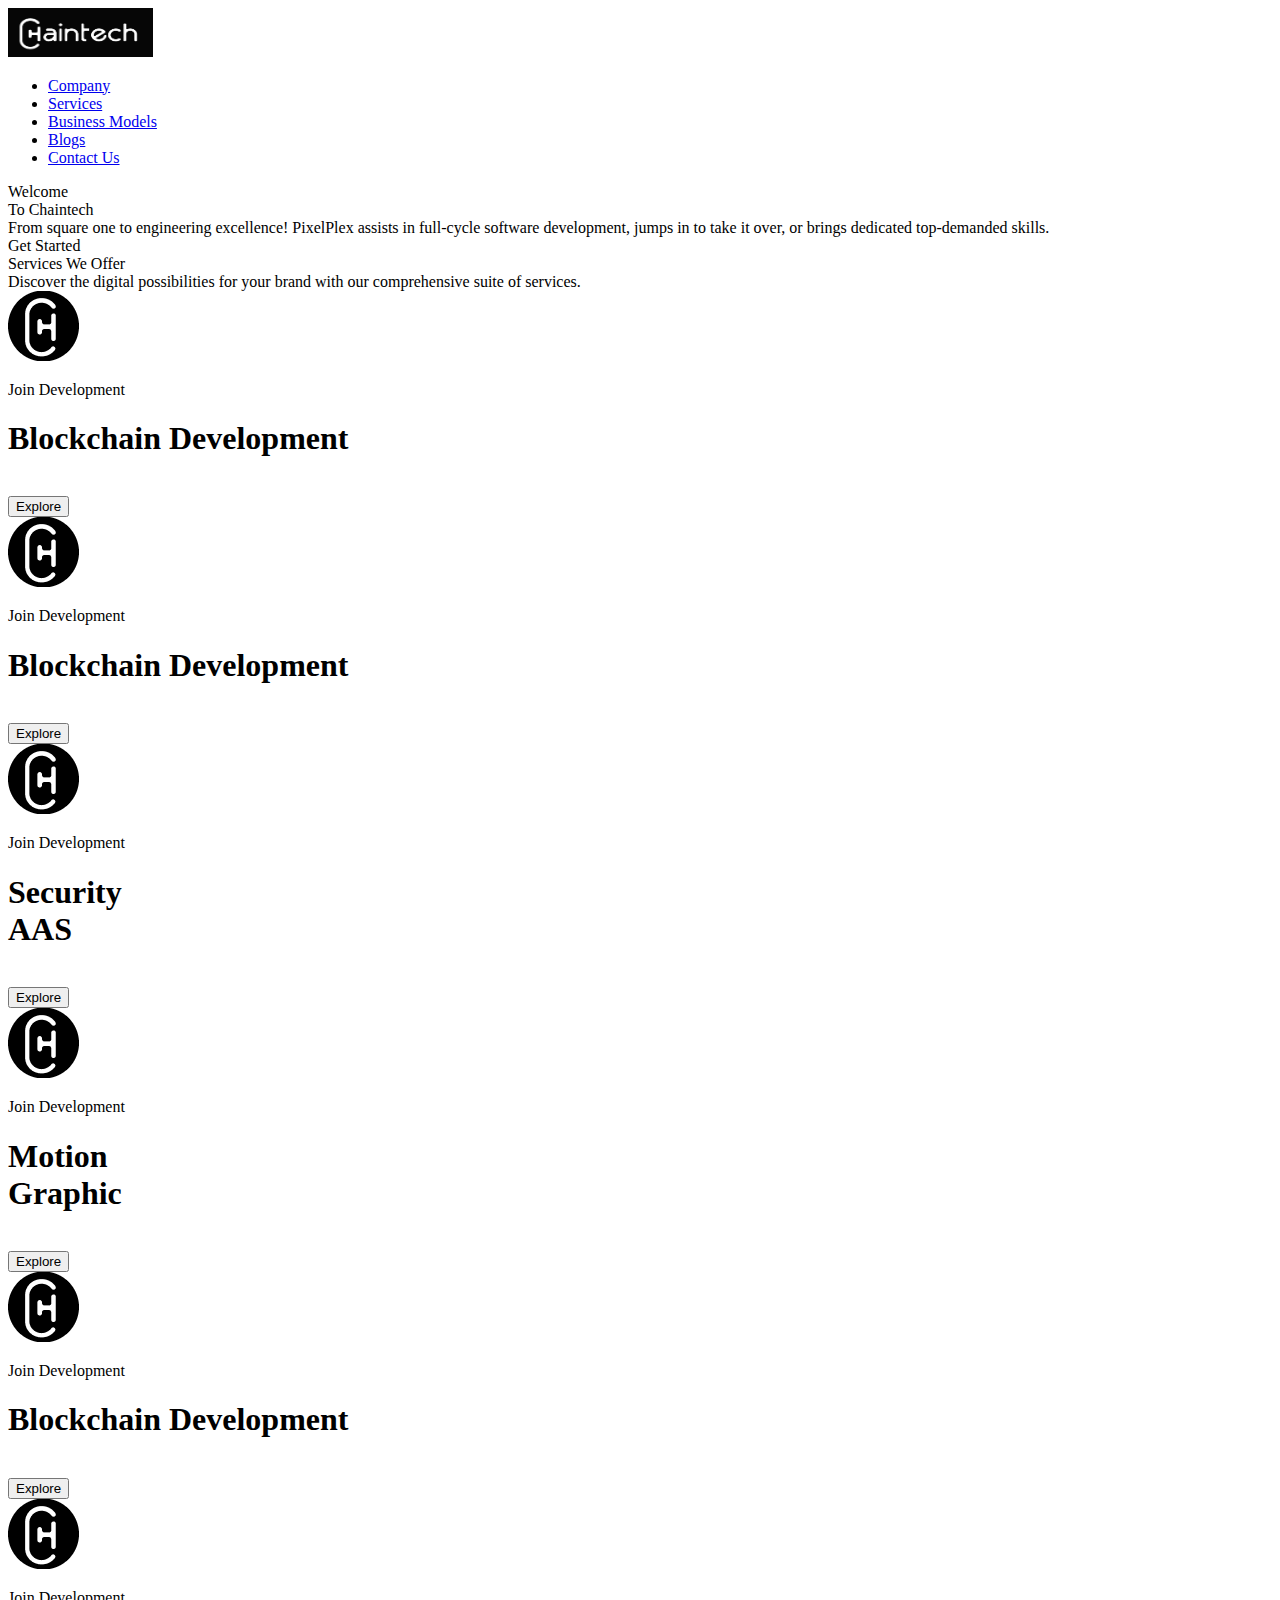
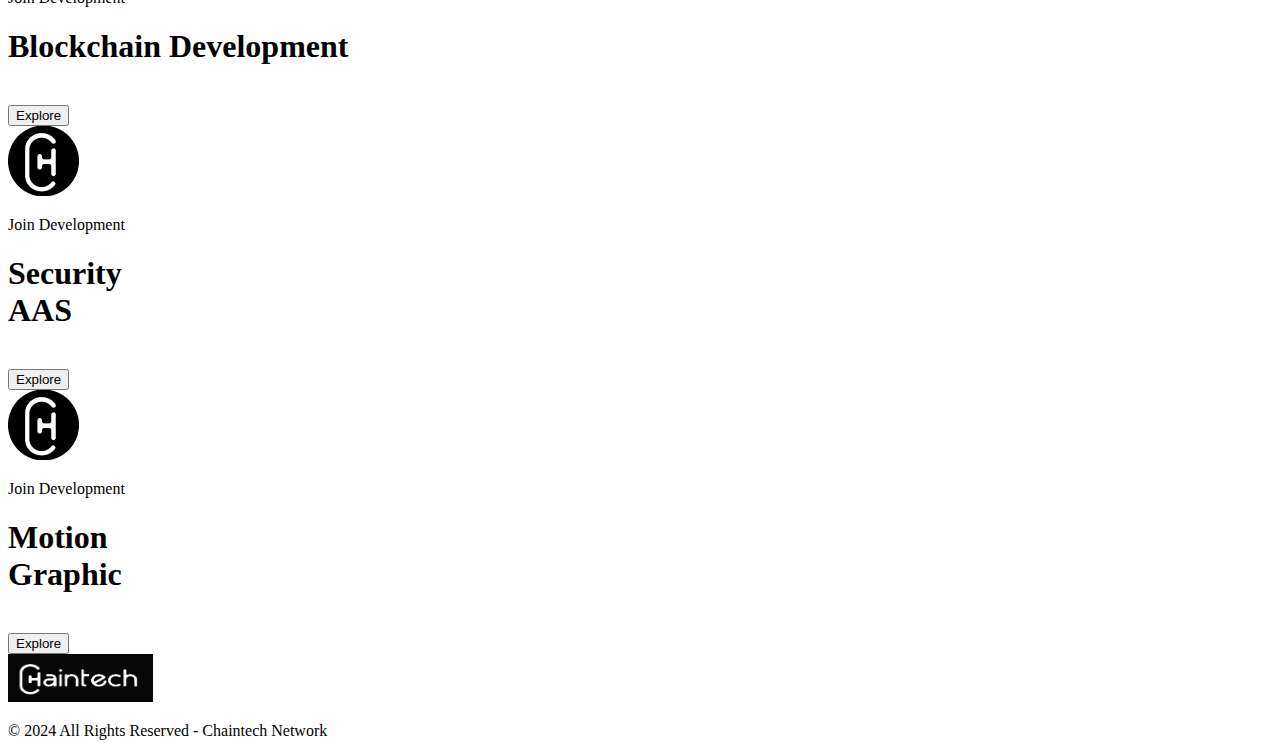
==== index.html @ 602f1abc "Add files via upload" ====
<!DOCTYPE html>
<html lang="en">
<head>
    <meta charset="UTF-8">
    <meta name="viewport" content="width=device-width, initial-scale=1.0">
    <link rel="stylesheet" href="https://cdnjs.cloudflare.com/ajax/libs/font-awesome/6.5.1/css/all.min.css" integrity="sha512-DTOQO9RWCH3ppGqcWaEA1BIZOC6xxalwEsw9c2QQeAIftl+Vegovlnee1c9QX4TctnWMn13TZye+giMm8e2LwA==" crossorigin="anonymous" referrerpolicy="no-referrer" />
    <link rel="stylesheet" href="/css/style.css">
    <title>Assignment</title>
</head>

<body>
        <!-- NAVBAR -->
        <nav>
            <div class="left-nav">
                <img src="/assets/logo.png" alt="logo" width="145px" height="48.5px">
            </div>

            <div class="right-nav">
                <ul>
                    <li class="nav-links"><a href="#" class="active">Company</a></li>
                    <li class="nav-links"><a href="#">Services</a></li>
                    <li class="nav-links"><a href="#">Business Models</a></li>
                    <li class="nav-links"><a href="#">Blogs</a></li>
                    <li class="nav-links"><a href="#">Contact Us</a></li>
                </ul>
            </div>
        </nav>


        <!-- HeroSection -->
        <div class="container">
            <div class="head">
                <div class="cont-one">Welcome</div>
                <div class="cont-two">To <span class="gradient">Chaintech</span></div>
                <div class="cont-three">From square one to engineering excellence! PixelPlex assists in full-cycle software development, jumps in to take it over, or brings dedicated top-demanded skills.</div>
                <div class="cont-four">Get Started <i class='fas fa-arrow-circle-right arrow'></i></div>
            </div>
        </div>


        <!-- Main Section -->
        <div class="section">
            <div class="hero-cont">
                <div class="service">
                    <div class="service-1">Services We Offer</div>
                    <div class="service-2">Discover the digital possibilities for your brand with our comprehensive suite of services.</div>
                </div>

                <div class="cards">
                    <div class="card c-1-color">
                        <div class="card-1">
                            <img src="/assets/circle-logo.png" alt="logo">
                            <p>Join Development</p>
                        </div>
                        <div class="card-2">
                            <h1>Blockchain Development</h1>
                            <img src="https://s3-alpha-sig.figma.com/img/7dc1/1c04/de59a4b2a378c99fbc44b9f25b66ab5f?Expires=1712534400&Key-Pair-Id=APKAQ4GOSFWCVNEHN3O4&Signature=hq4P9IvWH1wOWOOhzN23MZjF5Ruu1~[base64]~4Oo69VAyQ-a7a5OFK-Aix8ZKBjzykqL8PjyPSSWGfjFGxMJciftw__" alt="">
                        </div>
                        <div class="card-3">
                            <button>Explore <i class='fas fa-arrow-circle-right arrow'></i></button>
                        </div>
                    </div>

                    <div class="card c-2-color">
                        <div class="card-1">
                            <img src="/assets/circle-logo.png" alt="logo">
                            <p>Join Development</p>
                        </div>
                        <div class="card-2">
                            <h1>Blockchain Development</h1>
                            <img src="https://s3-alpha-sig.figma.com/img/1603/85d0/896a075f524b10272ca35ff215b26f21?Expires=1712534400&Key-Pair-Id=APKAQ4GOSFWCVNEHN3O4&Signature=QI4v4zligdHks93y57LaD5MYdy6KHjrUpzUAxGtSi1478-fRrcI~[base64]~zFBwA4RObBpLD3JdKisrkR7xDiPu86cPItZThj-z6wH2TANB4N1SFBgsaCSaA-XdCkUYiPXmK6Q5~bJrw__" alt="">
                        </div>
                        <div class="card-3">
                            <button>Explore <i class='fas fa-arrow-circle-right arrow'></i></button>
                        </div>
                    </div>
                    <div class="card c-3-color">
                        <div class="card-1">
                            <img src="/assets/circle-logo.png" alt="logo">
                            <p>Join Development</p>
                        </div>
                        <div class="card-2">
                            <h1>Security<br/>AAS</h1>
                            <img src="https://s3-alpha-sig.figma.com/img/0268/6b23/06ac292f9ecdacd4fec08f6e84737791?Expires=1712534400&Key-Pair-Id=APKAQ4GOSFWCVNEHN3O4&Signature=LE2ZOa0LdKfXLframTUY3y~sOuSiXtS~2W--KsYk-iIvQ911Kg1JqDEp32yLtrjQlx4DYckFiDwPBdpPhX-5-5U5LgpRhRmqdixCvtgiEXoHkffRGvVSXFnhFO-~nGyGdTM~kjY7jHM77VtBWdjYOKhDCsY1m9Nr5RFziP6HZjGGdYF~ZBRem4mqn4FMjbPlx4hTTyU9MgDG9-nY5ebojGG5J0QimJEcCY~Z-2gfU6r-lSKxTQ9P4iiZ18b5zxcMg0SLglRfwA36B~lcg38B1QZh4Yu3Ewh7J9pUpTVppOmQMQ9vj8dGOjXz8Wk1wLJ8-Le1plKahOHgY12SM3atqA__" alt="">
                        </div>
                        <div class="card-3">
                            <button>Explore <i class='fas fa-arrow-circle-right arrow'></i></button>
                        </div>
                    </div>

                    <div class="card c-4-color">
                        <div class="card-1">
                            <img src="/assets/circle-logo.png" alt="logo">
                            <p>Join Development</p>
                        </div>
                        <div class="card-2">
                            <h1>Motion <br/> Graphic</h1>
                            <img src="https://s3-alpha-sig.figma.com/img/7eb2/4ddc/a63b1062e0deeef5e72d0f4a374ffe2a?Expires=1712534400&Key-Pair-Id=APKAQ4GOSFWCVNEHN3O4&Signature=hXjq0ATmZahpa7V6vXNfU6jH3Iks8nUmBYjt7woqH~ZjPLf9qND9xwnZdooZlB0f15aM20AyLISb5frFTLZgBzOJKD2xT9jn6h2iFvZ~8zjCmpmfUODm5OnMLjPG-phxU5qsAVt0MD8KPzf6wuumfWnS5evf~hKXCkli4J19dcUN5A~iBulxp~8pqhpmx5afIKunyOOXIs47CgSEFnpF58T~-DbsG1cyUf~9eE-7oFi5Ao~mLt-4nIiOBYuKbPBdnCWJQeeJqPIwf~YeT4yDGi96Zi2YuBORnBaW81vOCqu-cPDKKfsEHS~z6W9U4PgaznA1iZ1tG9jy8oXYYnuNgg__" alt="">
                        </div>
                        <div class="card-3">
                            <button>Explore <i class='fas fa-arrow-circle-right arrow'></i></button>
                        </div>
                    </div>

                    <div class="card c-1-color">
                        <div class="card-1">
                            <img src="/assets/circle-logo.png" alt="logo">
                            <p>Join Development</p>
                        </div>
                        <div class="card-2">
                            <h1>Blockchain Development</h1>
                            <img src="https://s3-alpha-sig.figma.com/img/7dc1/1c04/de59a4b2a378c99fbc44b9f25b66ab5f?Expires=1712534400&Key-Pair-Id=APKAQ4GOSFWCVNEHN3O4&Signature=hq4P9IvWH1wOWOOhzN23MZjF5Ruu1~[base64]~4Oo69VAyQ-a7a5OFK-Aix8ZKBjzykqL8PjyPSSWGfjFGxMJciftw__" alt="">
                        </div>
                        <div class="card-3">
                            <button>Explore <i class='fas fa-arrow-circle-right arrow'></i></button>
                        </div>
                    </div>

                    <div class="card c-2-color">
                        <div class="card-1">
                            <img src="/assets/circle-logo.png" alt="logo">
                            <p>Join Development</p>
                        </div>
                        <div class="card-2">
                            <h1>Blockchain Development</h1>
                            <img src="https://s3-alpha-sig.figma.com/img/1603/85d0/896a075f524b10272ca35ff215b26f21?Expires=1712534400&Key-Pair-Id=APKAQ4GOSFWCVNEHN3O4&Signature=QI4v4zligdHks93y57LaD5MYdy6KHjrUpzUAxGtSi1478-fRrcI~[base64]~zFBwA4RObBpLD3JdKisrkR7xDiPu86cPItZThj-z6wH2TANB4N1SFBgsaCSaA-XdCkUYiPXmK6Q5~bJrw__" alt="">
                        </div>
                        <div class="card-3">
                            <button>Explore <i class='fas fa-arrow-circle-right arrow'></i></button>
                        </div>
                    </div>
                    <div class="card c-3-color">
                        <div class="card-1">
                            <img src="/assets/circle-logo.png" alt="logo">
                            <p>Join Development</p>
                        </div>
                        <div class="card-2">
                            <h1>Security<br/>AAS</h1>
                            <img src="https://s3-alpha-sig.figma.com/img/0268/6b23/06ac292f9ecdacd4fec08f6e84737791?Expires=1712534400&Key-Pair-Id=APKAQ4GOSFWCVNEHN3O4&Signature=LE2ZOa0LdKfXLframTUY3y~sOuSiXtS~2W--KsYk-iIvQ911Kg1JqDEp32yLtrjQlx4DYckFiDwPBdpPhX-5-5U5LgpRhRmqdixCvtgiEXoHkffRGvVSXFnhFO-~nGyGdTM~kjY7jHM77VtBWdjYOKhDCsY1m9Nr5RFziP6HZjGGdYF~ZBRem4mqn4FMjbPlx4hTTyU9MgDG9-nY5ebojGG5J0QimJEcCY~Z-2gfU6r-lSKxTQ9P4iiZ18b5zxcMg0SLglRfwA36B~lcg38B1QZh4Yu3Ewh7J9pUpTVppOmQMQ9vj8dGOjXz8Wk1wLJ8-Le1plKahOHgY12SM3atqA__" alt="">
                        </div>
                        <div class="card-3">
                            <button>Explore <i class='fas fa-arrow-circle-right arrow'></i></button>
                        </div>
                    </div>

                    <div class="card c-4-color">
                        <div class="card-1">
                            <img src="/assets/circle-logo.png" alt="logo">
                            <p>Join Development</p>
                        </div>
                        <div class="card-2">
                            <h1>Motion <br/> Graphic</h1>
                            <img src="https://s3-alpha-sig.figma.com/img/7eb2/4ddc/a63b1062e0deeef5e72d0f4a374ffe2a?Expires=1712534400&Key-Pair-Id=APKAQ4GOSFWCVNEHN3O4&Signature=hXjq0ATmZahpa7V6vXNfU6jH3Iks8nUmBYjt7woqH~ZjPLf9qND9xwnZdooZlB0f15aM20AyLISb5frFTLZgBzOJKD2xT9jn6h2iFvZ~8zjCmpmfUODm5OnMLjPG-phxU5qsAVt0MD8KPzf6wuumfWnS5evf~hKXCkli4J19dcUN5A~iBulxp~8pqhpmx5afIKunyOOXIs47CgSEFnpF58T~-DbsG1cyUf~9eE-7oFi5Ao~mLt-4nIiOBYuKbPBdnCWJQeeJqPIwf~YeT4yDGi96Zi2YuBORnBaW81vOCqu-cPDKKfsEHS~z6W9U4PgaznA1iZ1tG9jy8oXYYnuNgg__" alt="">
                        </div>
                        <div class="card-3">
                            <button>Explore <i class='fas fa-arrow-circle-right arrow'></i></button>
                        </div>
                    </div>


                </div>
            </div>
        </div>

        <!-- Footer -->
        <footer>
            <img src="/assets/logo.png" alt="logo"  width="145px" height="48.5px" >
            <div class="hr"></div>
            <p>© 2024 All Rights Reserved -  Chaintech Network</p>
        </footer>

</body>
</html>
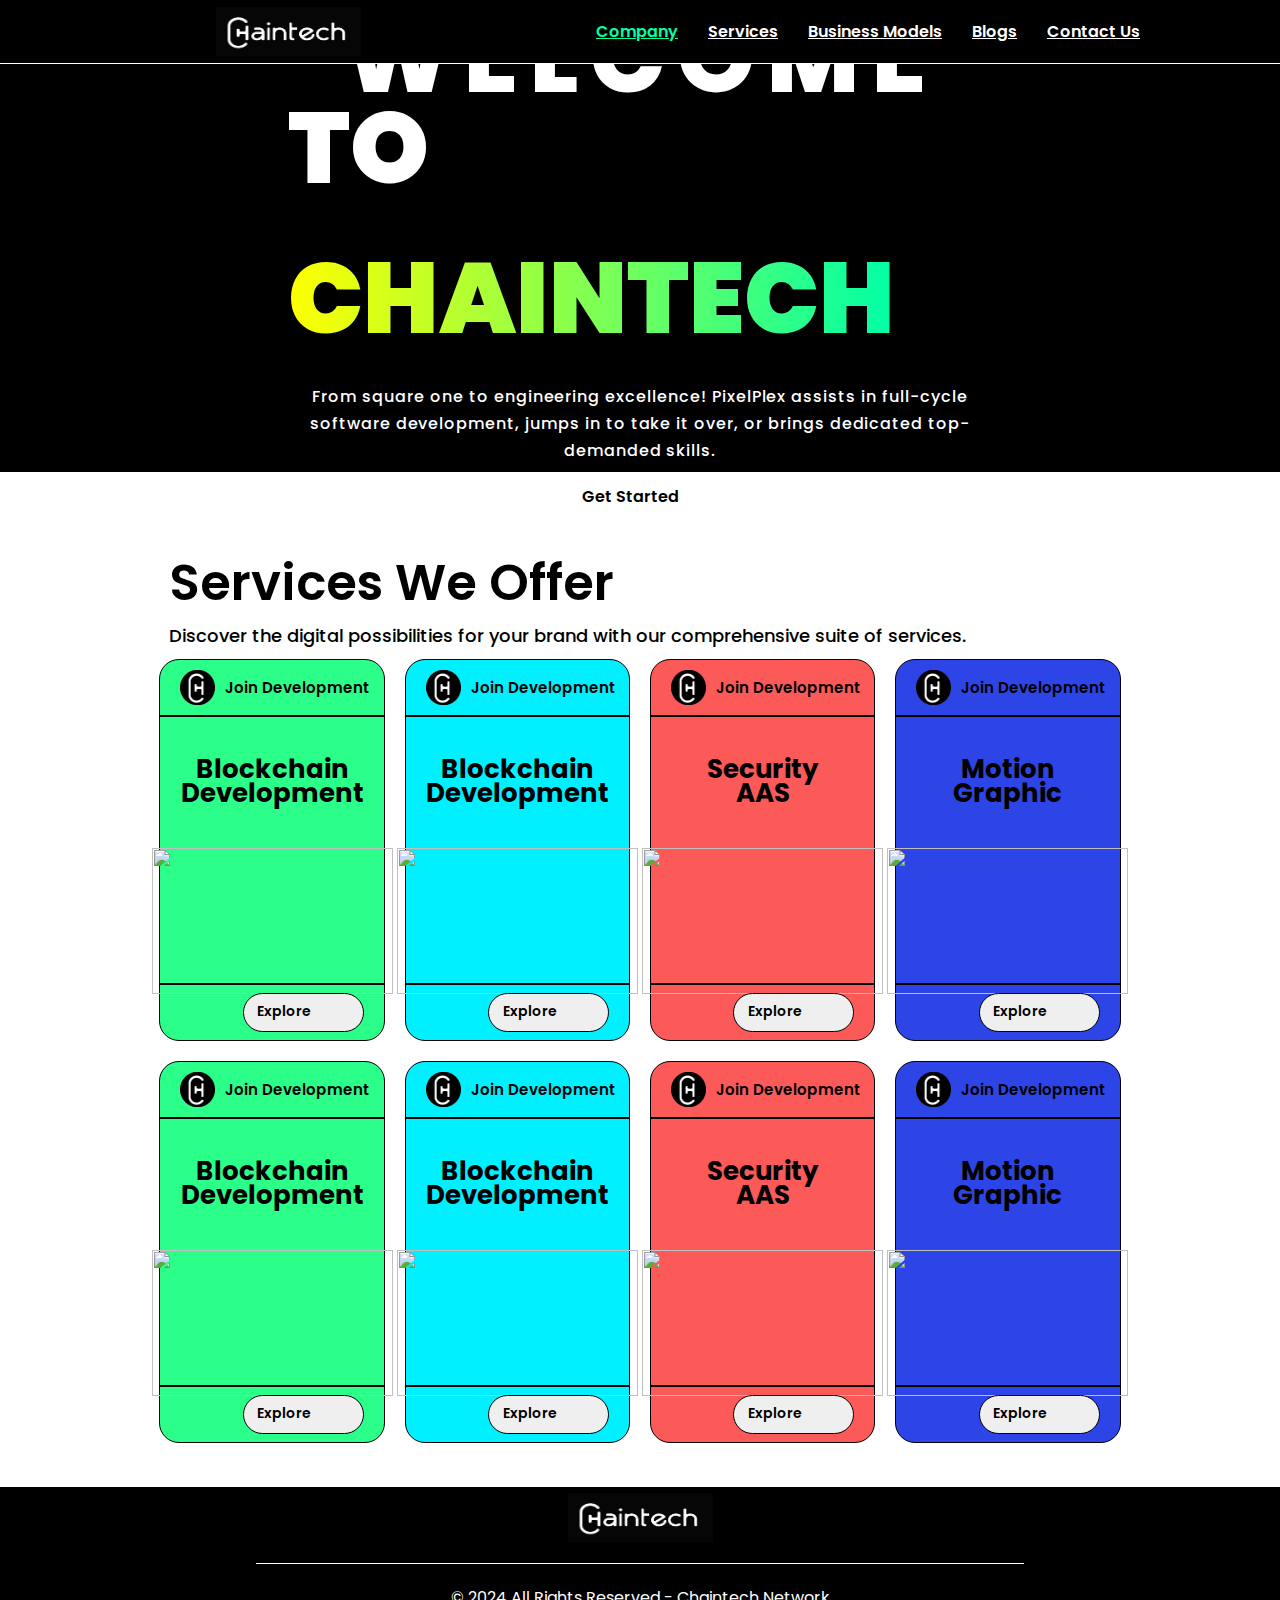
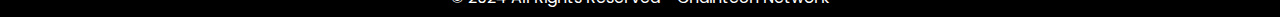
==== commit 74567a1b: "Update index.html" ====
--- a/index.html
+++ b/index.html
@@ -4,7 +4,7 @@
     <meta charset="UTF-8">
     <meta name="viewport" content="width=device-width, initial-scale=1.0">
     <link rel="stylesheet" href="https://cdnjs.cloudflare.com/ajax/libs/font-awesome/6.5.1/css/all.min.css" integrity="sha512-DTOQO9RWCH3ppGqcWaEA1BIZOC6xxalwEsw9c2QQeAIftl+Vegovlnee1c9QX4TctnWMn13TZye+giMm8e2LwA==" crossorigin="anonymous" referrerpolicy="no-referrer" />
-    <link rel="stylesheet" href="/css/style.css">
+    <link rel="stylesheet" href="/style.css">
     <title>Assignment</title>
 </head>
 
@@ -170,4 +170,4 @@
         </footer>
 
 </body>
-</html>+</html>
--- a/style.css
+++ b/style.css
@@ -0,0 +1,358 @@
+@import url('https://fonts.googleapis.com/css2?family=Poppins:ital,wght@0,100;0,200;0,300;0,400;0,500;1,100;1,200;1,300;1,400;1,500&display=swap');
+*{
+    padding: 0;
+    margin: 0;
+    box-sizing: border-box;
+    font-family: 'Poppins';
+}
+
+nav{
+    display: flex;
+    flex-direction: row;
+    justify-content: center;
+    align-items: center;
+    background-color: black;
+    width: 100%;
+    height: 4rem;
+    border-bottom: 1px solid white;
+    position: fixed;
+}
+
+.left-nav{
+    width: 45%;
+    display: flex;
+    justify-content: center;
+}
+
+.right-nav{
+    width: 55%;
+    display: flex;
+    align-items: center;
+}
+
+.right-nav ul{
+    display: flex;
+    width: 725.24px;
+    margin-left: 20px;
+    gap: 30px;
+    align-items: center;
+    list-style: none;
+}
+
+.nav-links a{
+    font-size: 16px;
+    font-weight: 600;
+    line-height: 27px;
+    text-align: left;
+    color: white;
+}
+
+.nav-links a:hover{
+    color: #00FFA7;
+}
+
+.active{
+    color: #00FFA7 !important;
+}
+
+
+
+.container{
+    width: 100%;
+    height: 471.56px;
+    background-color: black;
+    display: flex;
+    justify-content: center;
+    align-items: center;
+}
+
+.head{
+    display: flex;
+    flex-direction: column;
+    align-items: center;
+    gap: 10px;
+    width: 55%;
+    margin-top: 100px;
+}
+
+.cont-one{
+    font-size: 100px;
+    font-weight: 800;
+    line-height: 10.5px;
+    letter-spacing: 0.11em;
+    text-align: left;
+    text-transform: uppercase;
+    color: white;
+}
+
+.gradient{
+    background: linear-gradient(270deg, #00FFA7 0%, #FFFF00 100%);
+    background-clip: text;
+    color: transparent;
+}
+
+.cont-two{
+    color: white;
+    font-size: 100px;
+    text-transform: uppercase;
+    font-weight: 900;
+}
+
+.cont-three{
+    color: white;
+    font-family: Poppins;
+    font-size: 16px;
+    font-weight: 500;
+    line-height: 27.39px;
+    letter-spacing: 0.06em;
+    text-align: center;
+
+}
+
+.cont-four{
+    background-color: white;
+    display: flex;
+    justify-content: space-evenly;
+    align-items: center;
+    width: 155px;
+    height: 44.86px;
+    border-radius: 50px;
+    font-size: 16px;
+    font-weight: 600;
+    line-height: 25.4px;
+}
+
+.arrow{
+    font-size: 23px;
+}
+
+
+/* Section */
+
+.section{
+    width: 100%;
+    height: 1015px;
+    background-color: white;
+    display: flex;
+    justify-content: center;
+    align-items: center;
+}
+
+.hero-cont{
+    display: flex;
+    flex-direction: column;
+    gap: 10px;
+    width: 80%;
+    height: 85%;
+    /* border: 1px solid black; */
+}
+
+
+.service{
+    display: flex;
+    flex-direction: column;
+    justify-content: center;
+    margin-left: 4%;
+    gap: 5px;
+
+}
+.service-1{
+    font-family: Poppins;
+    font-size: 50px;
+    font-weight: 600;
+    line-height: 70.7px;
+    text-align: left;
+
+}
+
+.service-2{
+    font-family: Poppins;
+    font-size: 18px;
+    font-weight: 500;
+    line-height: 25.45px;
+    text-align: left;
+
+}
+
+.cards{
+    display: flex;
+    flex-wrap: wrap;
+    gap: 20px;
+    justify-content: center;
+}
+
+.card{
+    width: 22%;
+    height: 382px;
+    top: 206px;
+    left: 351px;
+    border-radius: 20px;
+    border: 1px solid black;
+}
+
+.card-1{
+    height: 15%;
+    border-bottom: 2px solid black;
+    font-family: Poppins;
+    font-size: 15px;
+    font-weight: 600;
+    display: flex;
+    justify-content: flex-start;
+    align-items: center;
+    gap: 10px;
+}
+
+.card-1 img{
+    width: 35px;
+    height: 35px;
+    margin-left: 20px;
+}
+
+.card-2{
+    height: 70%;
+    display: flex;
+    flex-direction: column;
+    align-items: center;
+    justify-content: space-around;
+    font-family: Poppins;
+    font-size: 13px;
+    font-weight: 600;
+    line-height: 24.24px;
+    text-align: center;
+
+}
+
+.card-2 h1{
+    margin-top: 40px;
+}
+
+.card-2 img{
+    width: 241px;   
+    height: 146px;
+    margin-top: 43px;
+}
+
+.card-3{
+    height: 15%;
+    border-top: 2px solid black;
+    display: flex;
+    align-items: center;
+    justify-content: flex-end;
+}
+
+.card-3 button{
+    display: flex;
+    justify-content: space-around;
+    align-items: center;
+    gap: 10px;
+    margin-right: 20px;
+    width: 121px;
+    height: 38.55px;
+    border: 1px solid black;
+    border-radius: 50px;
+
+    font-family: Poppins;
+    font-size: 14px;
+    font-weight: 600;
+    line-height: 19.8px;
+    text-align: left;
+
+
+}
+
+.card-3 button:hover{
+    color: white;
+    background-color: black;
+    cursor: pointer;
+    transition: all 0.6s;
+}
+
+.c-1-color{
+    background: #2BFF8A;
+}
+
+.c-2-color{
+    background: #00F0FF;
+}
+.c-3-color{
+    background: #FC5959;
+}
+.c-4-color{
+    background: #2D45E6;
+
+}
+
+
+.hr{
+    width: 60%;
+    margin: 0 auto;
+    background-color: white;
+    height: 0.1px;
+}
+
+footer{
+    width: 100%;
+    height: 130px;
+    background-color: black;
+    display: flex;
+    flex-direction: column;
+    align-items: center;
+    justify-content: space-evenly;
+    gap: 15px;
+    color: white;
+
+}
+
+
+
+@media only screen and (max-width: 900px) {
+    .cards{
+        flex-direction: column;
+    }
+
+    .card-1{
+        font-size: 14px;
+    }
+    .card-1 img{
+        width:25px;
+        height: 25px;
+    }
+
+    .card-2{
+        font-size: 8px;
+    }
+    .card-2 img{
+        width: 191px;   
+        height: 126px;
+    }
+    .cont-three{
+        font-size: 12px;
+    }
+
+    .nav{
+        flex-direction: column;
+    }
+
+    .cards{
+        justify-content: center;
+    }
+
+    .card{
+        width: 350px;
+        margin: 0 auto;
+    }
+    
+
+    .cont-one, .cont-two{
+        font-size: 30px;
+    }
+
+    .section{
+        height: 100%;
+        margin-bottom: 20px;
+    }
+
+    .footer{
+        font-size: 8px;
+    }
+}